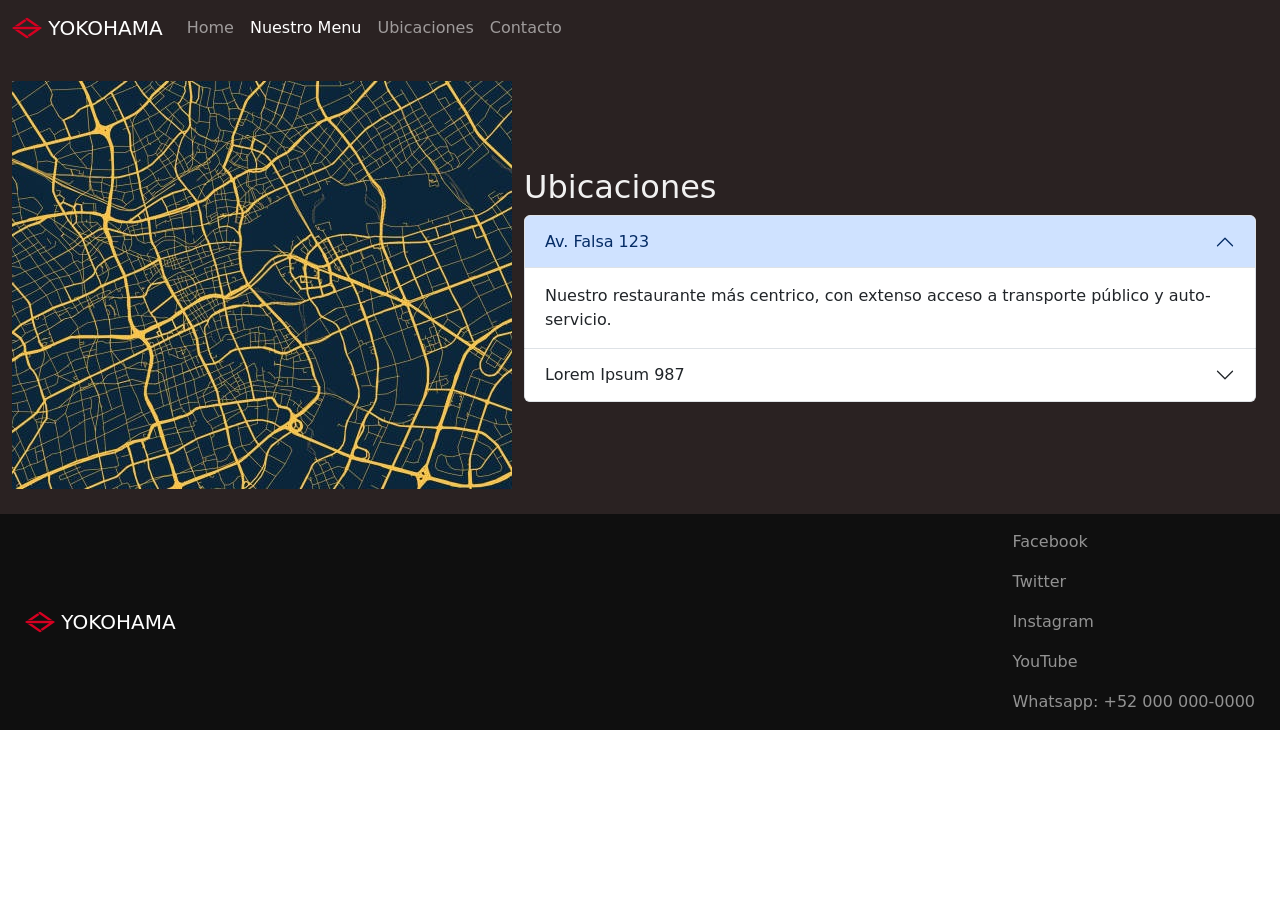
==== menu.html @ cdefbaba "navbar internal links / menu page base" ====
<!DOCTYPE html>
<html lang="en">
<head>
    <meta charset="UTF-8">
    <meta name="viewport" content="width=device-width, initial-scale=1.0">
    <link rel="preconnect" href="https://fonts.googleapis.com">
    <link rel="preconnect" href="https://fonts.gstatic.com" crossorigin>
    <link href="https://fonts.googleapis.com/css2?family=Montserrat:ital,wght@0,100..900;1,100..900&display=swap" rel="stylesheet">
    <link rel="stylesheet" href="./css/main.css">
    <link href="https://cdn.jsdelivr.net/npm/bootstrap@5.3.3/dist/css/bootstrap.min.css" rel="stylesheet" integrity="sha384-QWTKZyjpPEjISv5WaRU9OFeRpok6YctnYmDr5pNlyT2bRjXh0JMhjY6hW+ALEwIH" crossorigin="anonymous">
    <title>YOKOHAMA SUSHI</title>
</head>
<body>
    <header>
        <nav class="navbar navbar-expand-lg topNavbar" data-bs-theme="dark">
          <div class="container-fluid">
            <a class="navbar-brand" href="#">
              <img src="img/Emblem_Yokohama.svg" alt="Logo" width="30" height="24" class="d-inline-block align-text-top">
              YOKOHAMA
            </a>
            <button class="navbar-toggler" type="button" data-bs-toggle="collapse" data-bs-target="#navbarNav" aria-controls="navbarNav" aria-expanded="false" aria-label="Toggle navigation">
              <span class="navbar-toggler-icon"></span>
            </button>
            <div class="collapse navbar-collapse" id="navbarNav">
              <ul class="navbar-nav">
                <li class="nav-item">
                  <a class="nav-link" href="index.html">Home</a>
                </li>
                <li class="nav-item">
                  <a class="nav-link active" aria-current="page" href="#">Nuestro Menu</a>
                </li>
                <li class="nav-item">
                  <a class="nav-link" href="#locations">Ubicaciones</a>
                </li>
                <li class="nav-item">
                  <a class="nav-link" href="#bottomNavbar">Contacto</a>
                </li>
              </ul>
            </div>
          </div>
        </nav>
    </header>
    <div class="container-fluid locations" id="locations">
        <img src="img/mapa.jpg" alt="Mapa localidades">
        <div class="container locations__container">
          <h2 class="locations__title">Ubicaciones</h2>
          <div class="accordion">
            <div class="accordion-item">
              <h2 class="accordion-header">
                <button class="accordion-button" type="button" data-bs-toggle="collapse" data-bs-target="#panelsStayOpen-collapseOne" aria-expanded="true" aria-controls="panelsStayOpen-collapseOne">
                    Av. Falsa 123
                </button>
              </h2>
              <div id="panelsStayOpen-collapseOne" class="accordion-collapse collapse show">
                <div class="accordion-body">
                    Nuestro restaurante más centrico, con extenso acceso a transporte público y auto-servicio.
                </div>
              </div>
            </div>
            <div class="accordion-item">
              <h2 class="accordion-header">
                <button class="accordion-button collapsed" type="button" data-bs-toggle="collapse" data-bs-target="#panelsStayOpen-collapseTwo" aria-expanded="false" aria-controls="panelsStayOpen-collapseTwo">
                    Lorem Ipsum 987
                </button>
              </h2>
              <div id="panelsStayOpen-collapseTwo" class="accordion-collapse collapse">
                <div class="accordion-body">
                    Cercano a la Estación Sit Amet. Menú simplificado. Solo auto-servicio.
                </div>
              </div>
            </div>
        </div>
        </div>
      </div>
    <footer class="navbar bottomNavbar" id="bottomNavbar" data-bs-theme="dark">
        <a class="navbar-brand bottomNavbar__brand" href="#">
          <img src="img/Emblem_Yokohama.svg" alt="Logo" width="30" height="24" class="d-inline-block align-text-top">
          YOKOHAMA
        </a>
        <ul class="navbar-nav bottomNavbar__nav">
          <li class="nav-item">
            <a class="nav-link" href="#">Facebook</a>
          </li>
          <li class="nav-item">
            <a class="nav-link" href="#">Twitter</a>
          </li>
          <li class="nav-item">
            <a class="nav-link" href="#">Instagram</a>
          </li>
          <li class="nav-item">
            <a class="nav-link" href="#">YouTube</a>
          </li>
          <li class="nav-item">
            <a class="nav-link href="#">Whatsapp: +52 000 000-0000</a>
          </li>
        </ul>
      </footer>
      <script src="https://cdn.jsdelivr.net/npm/bootstrap@5.3.3/dist/js/bootstrap.bundle.min.js" integrity="sha384-YvpcrYf0tY3lHB60NNkmXc5s9fDVZLESaAA55NDzOxhy9GkcIdslK1eN7N6jIeHz" crossorigin="anonymous"></script>
  </body>
  </html>
---- css/main.css ----
.topNavbar {
  background-color: #2a2222;
}

.presentation {
  background-image: url("../img/banner.jpg");
  background-repeat: no-repeat;
  background-position-y: 25%;
  height: 750px;
  display: flex;
  justify-content: center;
  align-items: center;
  flex-direction: column;
}
.presentation__title {
  color: #f1f1f1;
  text-align: center;
}
.presentation__description {
  color: #f1f1f1;
  text-align: center;
}

.locations {
  display: flex;
  background-color: #2a2222;
  padding: 25px;
}
.locations__map {
  display: flex;
  justify-content: flex-end;
}
.locations__container {
  display: flex;
  flex-direction: column;
  align-items: left;
  justify-content: center;
}
.locations__title {
  color: #f1f1f1;
}

.bottomNavbar {
  background-color: #0f0f0f;
}
.bottomNavbar__brand {
  padding-left: 25px;
}
.bottomNavbar__nav {
  padding-right: 25px;
}/*# sourceMappingURL=main.css.map */
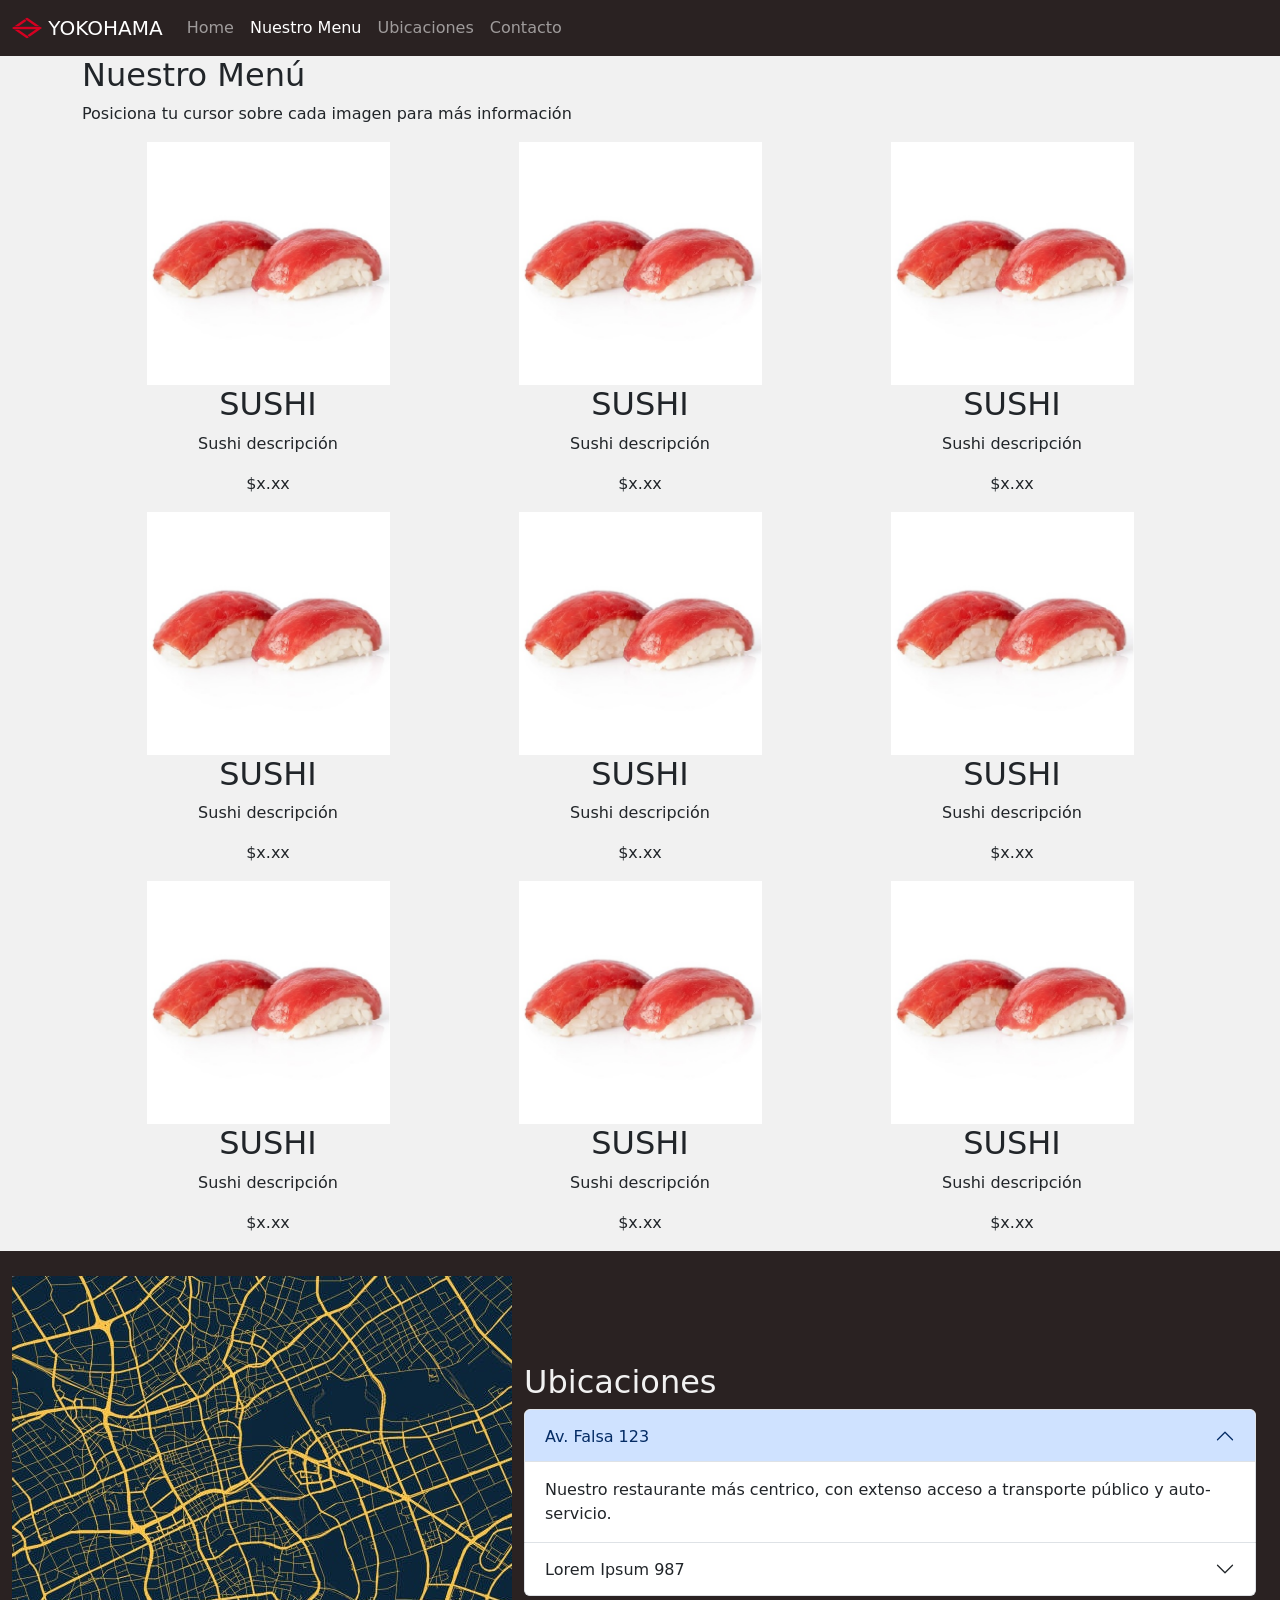
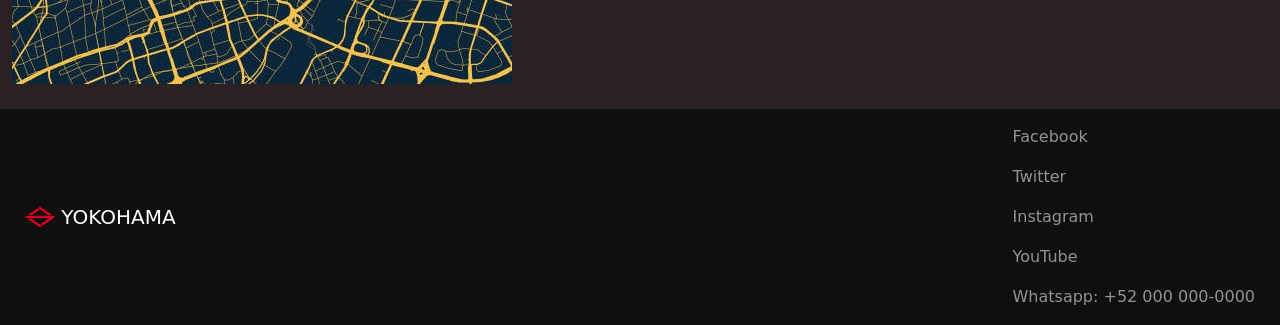
==== commit f966c7c4: "barebones menu grid" ====
--- a/menu.html
+++ b/menu.html
@@ -40,6 +40,108 @@
           </div>
         </nav>
     </header>
+    <div class="container-fluid menu">
+      <div class="container menu__title">
+        <h2>Nuestro Menú</h2>
+        <p>Posiciona tu cursor sobre cada imagen para más información</p>
+      </div>
+      <div class="container menu__container">
+        <div class="container text-center">
+          <div class="row row-cols-3">
+            <div class="col">
+              <div class="container menu__item">
+                  <img class="menu__photo" src="img/niguiri-atun.jpg" alt="">
+                  <div class="container menu__description">
+                    <h2 class="container menu__descriptionTitle">SUSHI</h2>
+                    <p class="container menu__descriptionText">Sushi descripción</p>
+                    <p class="container menu__descriptionPrice">$x.xx</p>
+                  </div>
+                </div>
+            </div>
+            <div class="col">
+              <div class="container menu__item">
+                  <img class="menu__photo" src="img/niguiri-atun.jpg" alt="">
+                  <div class="container menu__description">
+                    <h2 class="container menu__descriptionTitle">SUSHI</h2>
+                    <p class="container menu__descriptionText">Sushi descripción</p>
+                    <p class="container menu__descriptionPrice">$x.xx</p>
+                  </div>
+                </div>
+            </div>
+            <div class="col">
+              <div class="container menu__item">
+                  <img class="menu__photo" src="img/niguiri-atun.jpg" alt="">
+                  <div class="container menu__description">
+                    <h2 class="container menu__descriptionTitle">SUSHI</h2>
+                    <p class="container menu__descriptionText">Sushi descripción</p>
+                    <p class="container menu__descriptionPrice">$x.xx</p>
+                  </div>
+                </div>
+            </div>
+            <div class="col">
+              <div class="container menu__item">
+                  <img class="menu__photo" src="img/niguiri-atun.jpg" alt="">
+                  <div class="container menu__description">
+                    <h2 class="container menu__descriptionTitle">SUSHI</h2>
+                    <p class="container menu__descriptionText">Sushi descripción</p>
+                    <p class="container menu__descriptionPrice">$x.xx</p>
+                  </div>
+                </div>
+            </div>
+            <div class="col">
+              <div class="container menu__item">
+                  <img class="menu__photo" src="img/niguiri-atun.jpg" alt="">
+                  <div class="container menu__description">
+                    <h2 class="container menu__descriptionTitle">SUSHI</h2>
+                    <p class="container menu__descriptionText">Sushi descripción</p>
+                    <p class="container menu__descriptionPrice">$x.xx</p>
+                  </div>
+                </div>
+            </div>
+            <div class="col">
+              <div class="container menu__item">
+                  <img class="menu__photo" src="img/niguiri-atun.jpg" alt="">
+                  <div class="container menu__description">
+                    <h2 class="container menu__descriptionTitle">SUSHI</h2>
+                    <p class="container menu__descriptionText">Sushi descripción</p>
+                    <p class="container menu__descriptionPrice">$x.xx</p>
+                  </div>
+                </div>
+            </div>
+            <div class="col">
+              <div class="container menu__item">
+                  <img class="menu__photo" src="img/niguiri-atun.jpg" alt="">
+                  <div class="container menu__description">
+                    <h2 class="container menu__descriptionTitle">SUSHI</h2>
+                    <p class="container menu__descriptionText">Sushi descripción</p>
+                    <p class="container menu__descriptionPrice">$x.xx</p>
+                  </div>
+                </div>
+            </div>
+            <div class="col">
+              <div class="container menu__item">
+                  <img class="menu__photo" src="img/niguiri-atun.jpg" alt="">
+                  <div class="container menu__description">
+                    <h2 class="container menu__descriptionTitle">SUSHI</h2>
+                    <p class="container menu__descriptionText">Sushi descripción</p>
+                    <p class="container menu__descriptionPrice">$x.xx</p>
+                  </div>
+                </div>
+            </div>
+            <div class="col">
+              <div class="container menu__item">
+                  <img class="menu__photo" src="img/niguiri-atun.jpg" alt="">
+                  <div class="container menu__description">
+                    <h2 class="container menu__descriptionTitle">SUSHI</h2>
+                    <p class="container menu__descriptionText">Sushi descripción</p>
+                    <p class="container menu__descriptionPrice">$x.xx</p>
+                  </div>
+                </div>
+            </div>
+          </div>
+        </div>
+      </div>
+    </div>
     <div class="container-fluid locations" id="locations">
         <img src="img/mapa.jpg" alt="Mapa localidades">
         <div class="container locations__container">
--- a/css/main.css
+++ b/css/main.css
@@ -48,4 +48,12 @@
 }
 .bottomNavbar__nav {
   padding-right: 25px;
+}
+
+.menu {
+  background-color: #f1f1f1;
+}
+.menu__photo {
+  width: 75%;
+  height: 75%;
 }/*# sourceMappingURL=main.css.map */
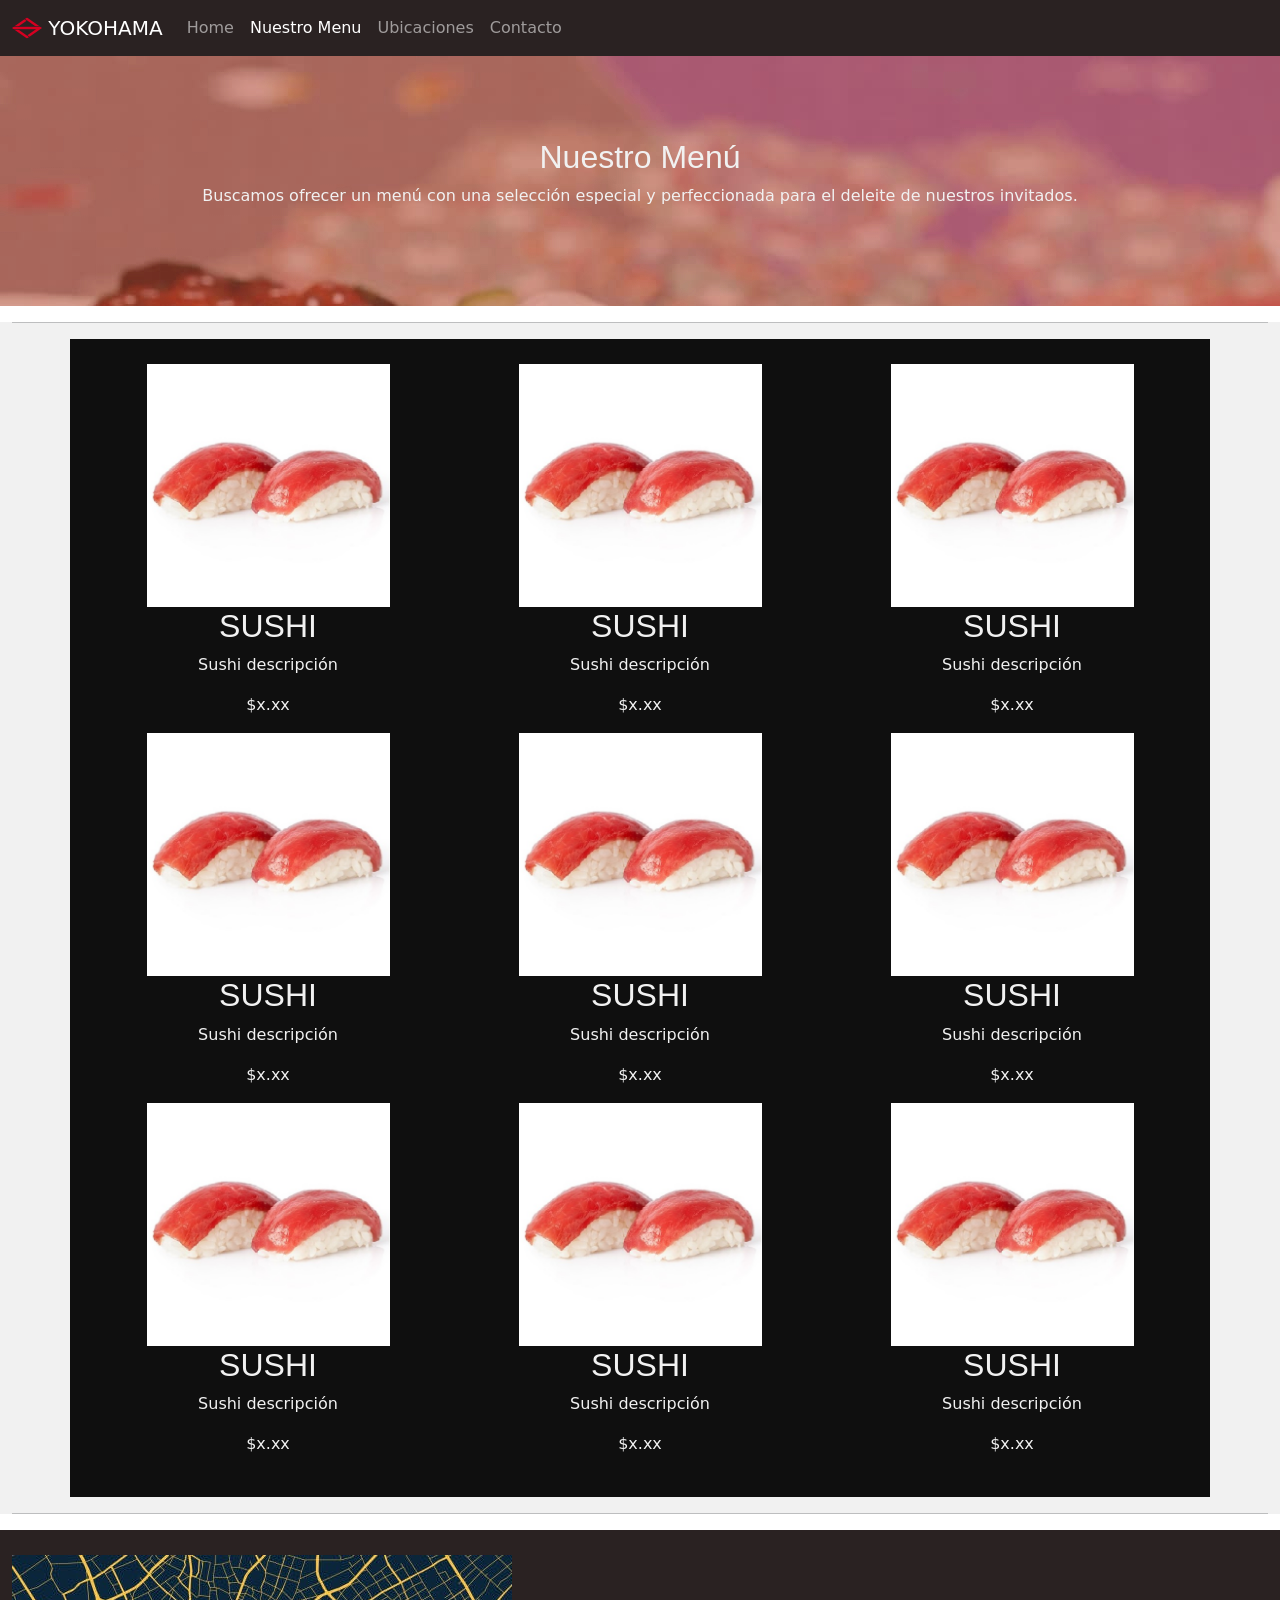
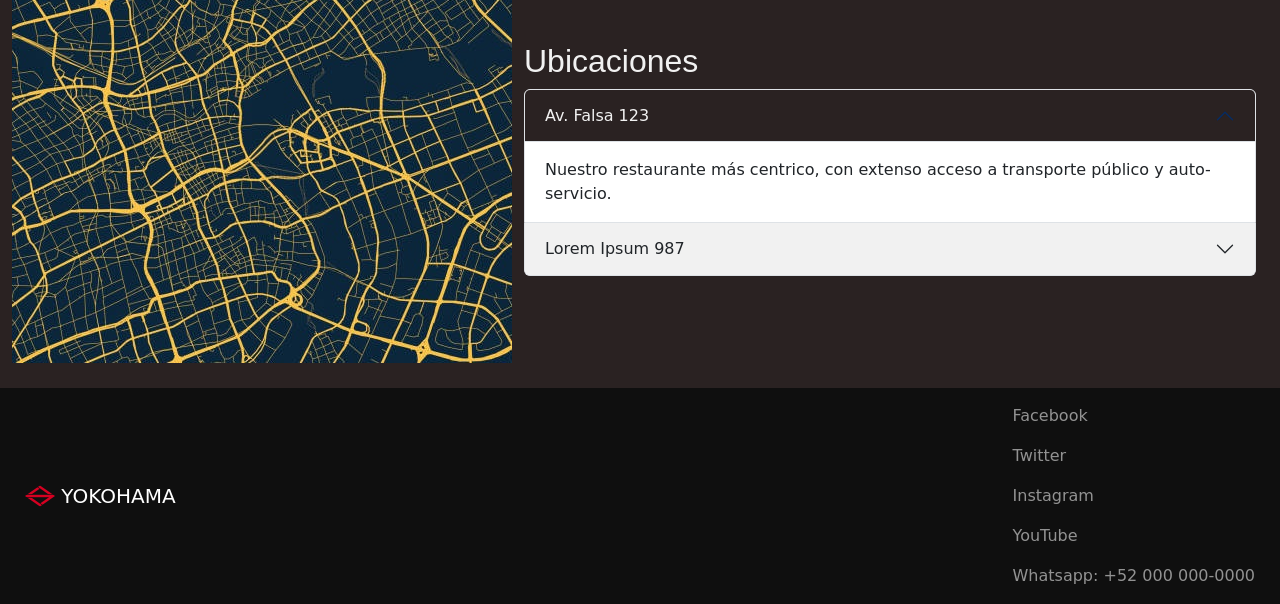
==== commit af8a7265: "menu styling" ====
--- a/menu.html
+++ b/menu.html
@@ -40,11 +40,12 @@
           </div>
         </nav>
     </header>
-    <div class="container-fluid menu">
-      <div class="container menu__title">
-        <h2>Nuestro Menú</h2>
-        <p>Posiciona tu cursor sobre cada imagen para más información</p>
-      </div>
+    <div class="container-fluid menu__banner">
+      <h2 class="menu__bannerText">Nuestro Menú</h2>
+      <p>Buscamos ofrecer un menú con una selección especial y perfeccionada para el deleite de nuestros invitados.</p>
+    </div>
+    <div class="container-fluid menu">    
+      <hr>
       <div class="container menu__container">
         <div class="container text-center">
           <div class="row row-cols-3">
@@ -141,6 +142,7 @@
           </div>
         </div>
       </div>
+      <hr>
     </div>
     <div class="container-fluid locations" id="locations">
         <img src="img/mapa.jpg" alt="Mapa localidades">
--- a/css/main.css
+++ b/css/main.css
@@ -15,10 +15,26 @@
 .presentation__title {
   color: #f1f1f1;
   text-align: center;
+  font-family: "Montserrat", Arial, Helvetica, sans-serif;
+  font-weight: 800;
 }
 .presentation__description {
   color: #f1f1f1;
   text-align: center;
+  font-size: 1.2em;
+}
+
+.menuShortcut {
+  background-color: #f1f1f1;
+  height: 450px;
+  display: flex;
+  flex-direction: column;
+  justify-content: center;
+  align-items: center;
+}
+.menuShortcut__title {
+  color: #0f0f0f;
+  font-family: "Montserrat", Arial, Helvetica, sans-serif;
 }
 
 .locations {
@@ -38,6 +54,13 @@
 }
 .locations__title {
   color: #f1f1f1;
+  font-family: "Montserrat", Arial, Helvetica, sans-serif;
+}
+
+.accordion-item {
+  --bs-accordion-btn-bg: #f1f1f1;
+  --bs-accordion-active-bg: #2a2222;
+  --bs-accordion-active-color: #f1f1f1;
 }
 
 .bottomNavbar {
@@ -53,7 +76,31 @@
 .menu {
   background-color: #f1f1f1;
 }
+.menu__banner {
+  height: 250px;
+  display: flex;
+  flex-direction: column;
+  align-items: center;
+  justify-content: center;
+  background-image: url("../img/menugunkan.jpg");
+  color: #f1f1f1;
+}
+.menu__bannerText {
+  font-family: "Montserrat", Arial, Helvetica, sans-serif;
+}
 .menu__photo {
   width: 75%;
   height: 75%;
+}
+.menu__container {
+  background-color: #0f0f0f;
+  padding-top: 25px;
+  padding-bottom: 25px;
+}
+.menu__descriptionTitle {
+  font-family: "Montserrat", Arial, Helvetica, sans-serif;
+  color: #f1f1f1;
+}
+.menu__descriptionText, .menu__descriptionPrice {
+  color: #f1f1f1;
 }/*# sourceMappingURL=main.css.map */
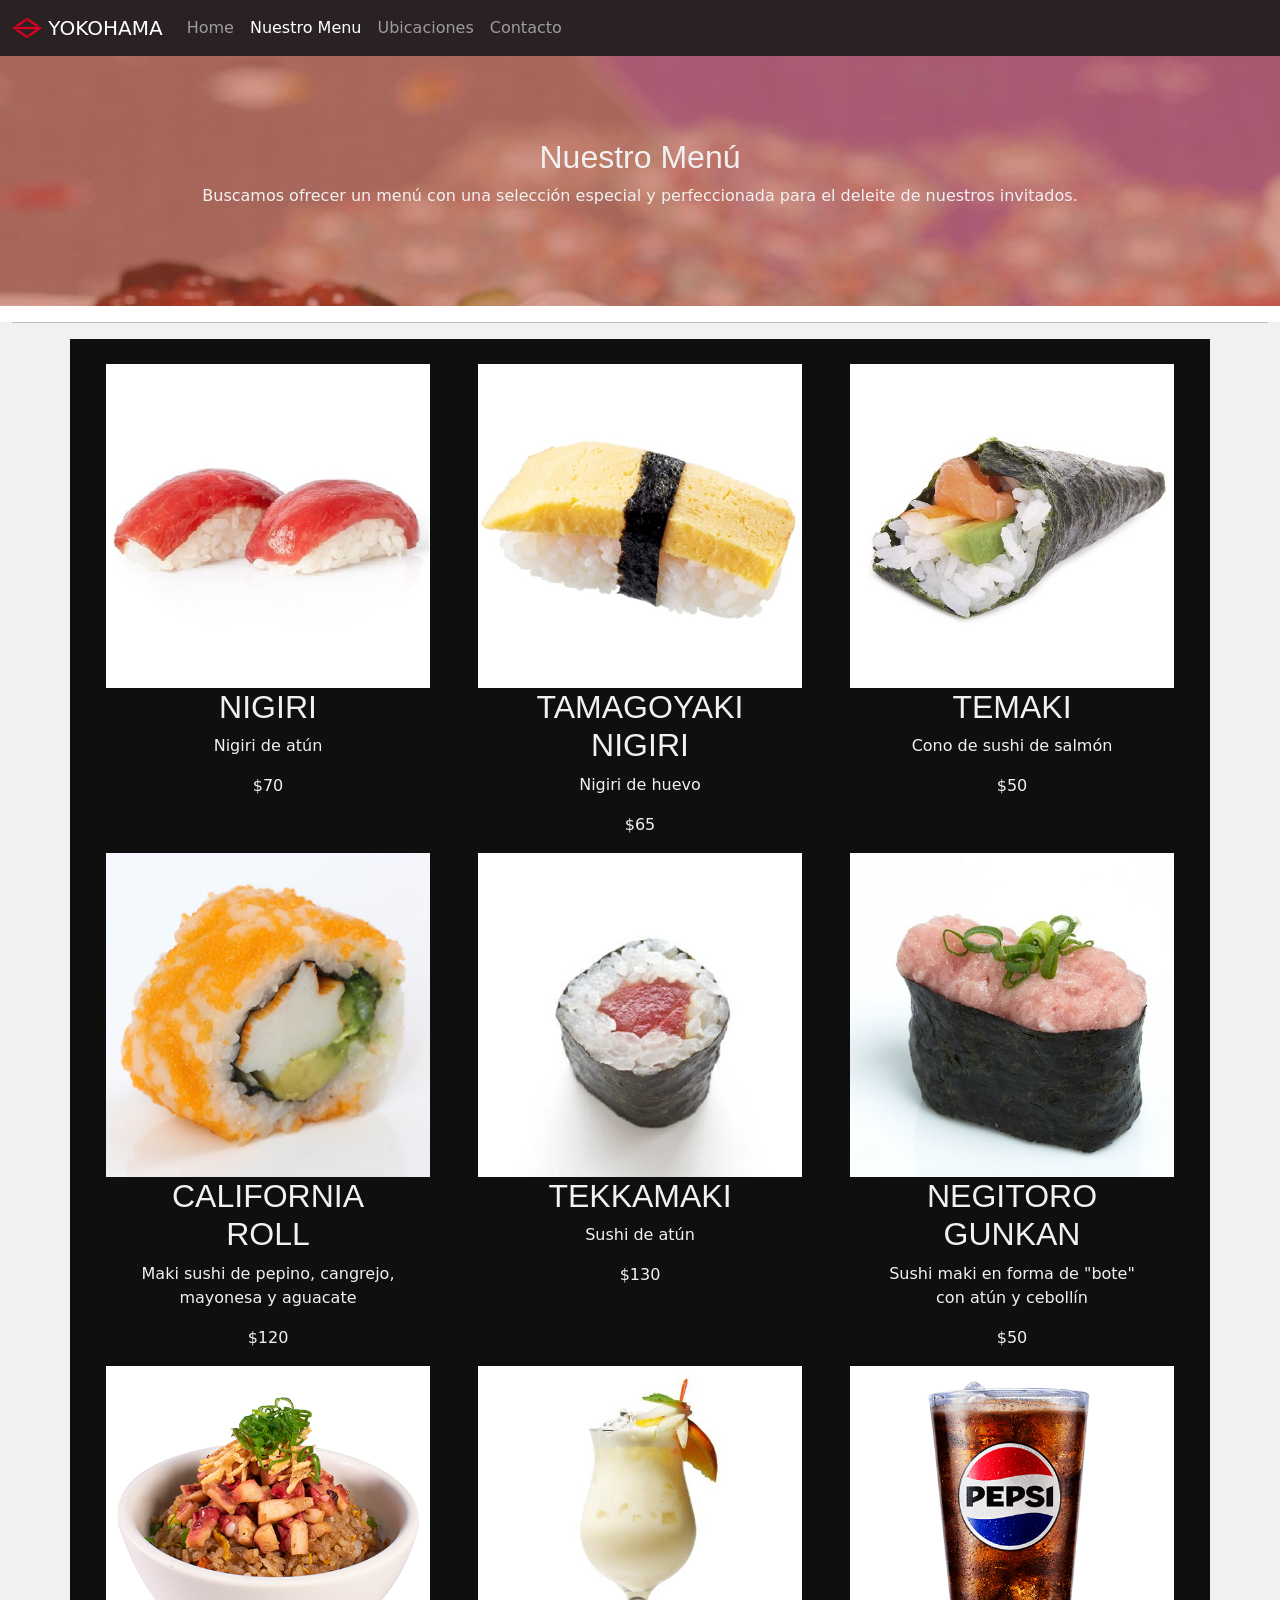
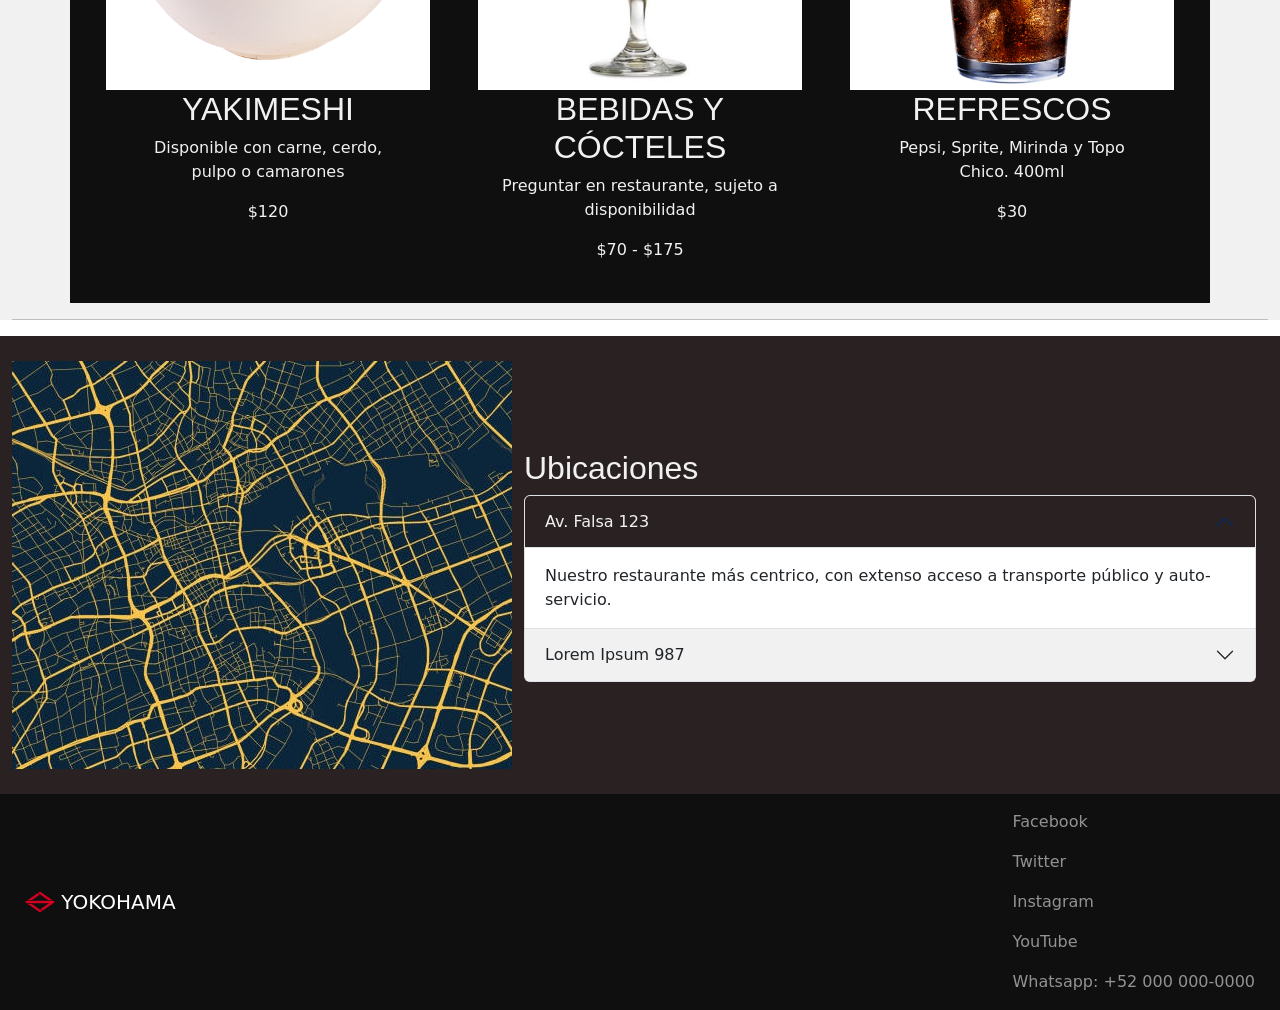
==== commit b46f5bb9: "placeholder items changed" ====
--- a/menu.html
+++ b/menu.html
@@ -51,91 +51,91 @@
           <div class="row row-cols-3">
             <div class="col">
               <div class="container menu__item">
-                  <img class="menu__photo" src="img/niguiri-atun.jpg" alt="">
-                  <div class="container menu__description">
-                    <h2 class="container menu__descriptionTitle">SUSHI</h2>
-                    <p class="container menu__descriptionText">Sushi descripción</p>
-                    <p class="container menu__descriptionPrice">$x.xx</p>
-                  </div>
-                </div>
-            </div>
-            <div class="col">
-              <div class="container menu__item">
-                  <img class="menu__photo" src="img/niguiri-atun.jpg" alt="">
-                  <div class="container menu__description">
-                    <h2 class="container menu__descriptionTitle">SUSHI</h2>
-                    <p class="container menu__descriptionText">Sushi descripción</p>
-                    <p class="container menu__descriptionPrice">$x.xx</p>
-                  </div>
-                </div>
-            </div>
-            <div class="col">
-              <div class="container menu__item">
-                  <img class="menu__photo" src="img/niguiri-atun.jpg" alt="">
-                  <div class="container menu__description">
-                    <h2 class="container menu__descriptionTitle">SUSHI</h2>
-                    <p class="container menu__descriptionText">Sushi descripción</p>
-                    <p class="container menu__descriptionPrice">$x.xx</p>
-                  </div>
-                </div>
-            </div>
-            <div class="col">
-              <div class="container menu__item">
-                  <img class="menu__photo" src="img/niguiri-atun.jpg" alt="">
-                  <div class="container menu__description">
-                    <h2 class="container menu__descriptionTitle">SUSHI</h2>
-                    <p class="container menu__descriptionText">Sushi descripción</p>
-                    <p class="container menu__descriptionPrice">$x.xx</p>
-                  </div>
-                </div>
-            </div>
-            <div class="col">
-              <div class="container menu__item">
-                  <img class="menu__photo" src="img/niguiri-atun.jpg" alt="">
-                  <div class="container menu__description">
-                    <h2 class="container menu__descriptionTitle">SUSHI</h2>
-                    <p class="container menu__descriptionText">Sushi descripción</p>
-                    <p class="container menu__descriptionPrice">$x.xx</p>
-                  </div>
-                </div>
-            </div>
-            <div class="col">
-              <div class="container menu__item">
-                  <img class="menu__photo" src="img/niguiri-atun.jpg" alt="">
-                  <div class="container menu__description">
-                    <h2 class="container menu__descriptionTitle">SUSHI</h2>
-                    <p class="container menu__descriptionText">Sushi descripción</p>
-                    <p class="container menu__descriptionPrice">$x.xx</p>
-                  </div>
-                </div>
-            </div>
-            <div class="col">
-              <div class="container menu__item">
-                  <img class="menu__photo" src="img/niguiri-atun.jpg" alt="">
-                  <div class="container menu__description">
-                    <h2 class="container menu__descriptionTitle">SUSHI</h2>
-                    <p class="container menu__descriptionText">Sushi descripción</p>
-                    <p class="container menu__descriptionPrice">$x.xx</p>
-                  </div>
-                </div>
-            </div>
-            <div class="col">
-              <div class="container menu__item">
-                  <img class="menu__photo" src="img/niguiri-atun.jpg" alt="">
-                  <div class="container menu__description">
-                    <h2 class="container menu__descriptionTitle">SUSHI</h2>
-                    <p class="container menu__descriptionText">Sushi descripción</p>
-                    <p class="container menu__descriptionPrice">$x.xx</p>
-                  </div>
-                </div>
-            </div>
-            <div class="col">
-              <div class="container menu__item">
-                  <img class="menu__photo" src="img/niguiri-atun.jpg" alt="">
-                  <div class="container menu__description">
-                    <h2 class="container menu__descriptionTitle">SUSHI</h2>
-                    <p class="container menu__descriptionText">Sushi descripción</p>
-                    <p class="container menu__descriptionPrice">$x.xx</p>
+                  <img class="menu__photo" src="img/niguiri-atun.jpg" alt="nigiri atun">
+                  <div class="container menu__description">
+                    <h2 class="container menu__descriptionTitle">NIGIRI</h2>
+                    <p class="container menu__descriptionText">Nigiri de atún</p>
+                    <p class="container menu__descriptionPrice">$70</p>
+                  </div>
+                </div>
+            </div>
+            <div class="col">
+              <div class="container menu__item">
+                  <img class="menu__photo" src="img/tamago_ni.jpeg" alt="nigiri huevo">
+                  <div class="container menu__description">
+                    <h2 class="container menu__descriptionTitle">TAMAGOYAKI NIGIRI</h2>
+                    <p class="container menu__descriptionText">Nigiri de huevo</p>
+                    <p class="container menu__descriptionPrice">$65</p>
+                  </div>
+                </div>
+            </div>
+            <div class="col">
+              <div class="container menu__item">
+                  <img class="menu__photo" src="img/temaki.jpg" alt="cono de sushi">
+                  <div class="container menu__description">
+                    <h2 class="container menu__descriptionTitle">TEMAKI</h2>
+                    <p class="container menu__descriptionText">Cono de sushi de salmón</p>
+                    <p class="container menu__descriptionPrice">$50</p>
+                  </div>
+                </div>
+            </div>
+            <div class="col">
+              <div class="container menu__item">
+                  <img class="menu__photo" src="img/california.jpg" alt="rollo california sushi">
+                  <div class="container menu__description">
+                    <h2 class="container menu__descriptionTitle">CALIFORNIA ROLL</h2>
+                    <p class="container menu__descriptionText">Maki sushi de pepino, cangrejo, mayonesa y aguacate</p>
+                    <p class="container menu__descriptionPrice">$120</p>
+                  </div>
+                </div>
+            </div>
+            <div class="col">
+              <div class="container menu__item">
+                  <img class="menu__photo" src="img/tekkamaki.jpg" alt="rollo sushi atun">
+                  <div class="container menu__description">
+                    <h2 class="container menu__descriptionTitle">TEKKAMAKI</h2>
+                    <p class="container menu__descriptionText">Sushi de atún</p>
+                    <p class="container menu__descriptionPrice">$130</p>
+                  </div>
+                </div>
+            </div>
+            <div class="col">
+              <div class="container menu__item">
+                  <img class="menu__photo" src="img/negitorogunkan.jpg" alt="rollo bote sushi">
+                  <div class="container menu__description">
+                    <h2 class="container menu__descriptionTitle">NEGITORO GUNKAN</h2>
+                    <p class="container menu__descriptionText">Sushi maki en forma de "bote" con atún y cebollín</p>
+                    <p class="container menu__descriptionPrice">$50</p>
+                  </div>
+                </div>
+            </div>
+            <div class="col">
+              <div class="container menu__item">
+                  <img class="menu__photo" src="img/yakimeshi.png" alt="arroz yakimeshi">
+                  <div class="container menu__description">
+                    <h2 class="container menu__descriptionTitle">YAKIMESHI</h2>
+                    <p class="container menu__descriptionText">Disponible con carne, cerdo, pulpo o camarones</p>
+                    <p class="container menu__descriptionPrice">$120</p>
+                  </div>
+                </div>
+            </div>
+            <div class="col">
+              <div class="container menu__item">
+                  <img class="menu__photo" src="img/pina_colada.jpg" alt="foto de pina colada">
+                  <div class="container menu__description">
+                    <h2 class="container menu__descriptionTitle">BEBIDAS Y CÓCTELES</h2>
+                    <p class="container menu__descriptionText">Preguntar en restaurante, sujeto a disponibilidad</p>
+                    <p class="container menu__descriptionPrice">$70 - $175</p>
+                  </div>
+                </div>
+            </div>
+            <div class="col">
+              <div class="container menu__item">
+                  <img class="menu__photo" src="img/Pepsi.png" alt="vaso pepsi">
+                  <div class="container menu__description">
+                    <h2 class="container menu__descriptionTitle">REFRESCOS</h2>
+                    <p class="container menu__descriptionText">Pepsi, Sprite, Mirinda y Topo Chico. 400ml</p>
+                    <p class="container menu__descriptionPrice">$30</p>
                   </div>
                 </div>
             </div>
--- a/css/main.css
+++ b/css/main.css
@@ -89,8 +89,8 @@
   font-family: "Montserrat", Arial, Helvetica, sans-serif;
 }
 .menu__photo {
-  width: 75%;
-  height: 75%;
+  width: 100%;
+  height: 100%;
 }
 .menu__container {
   background-color: #0f0f0f;
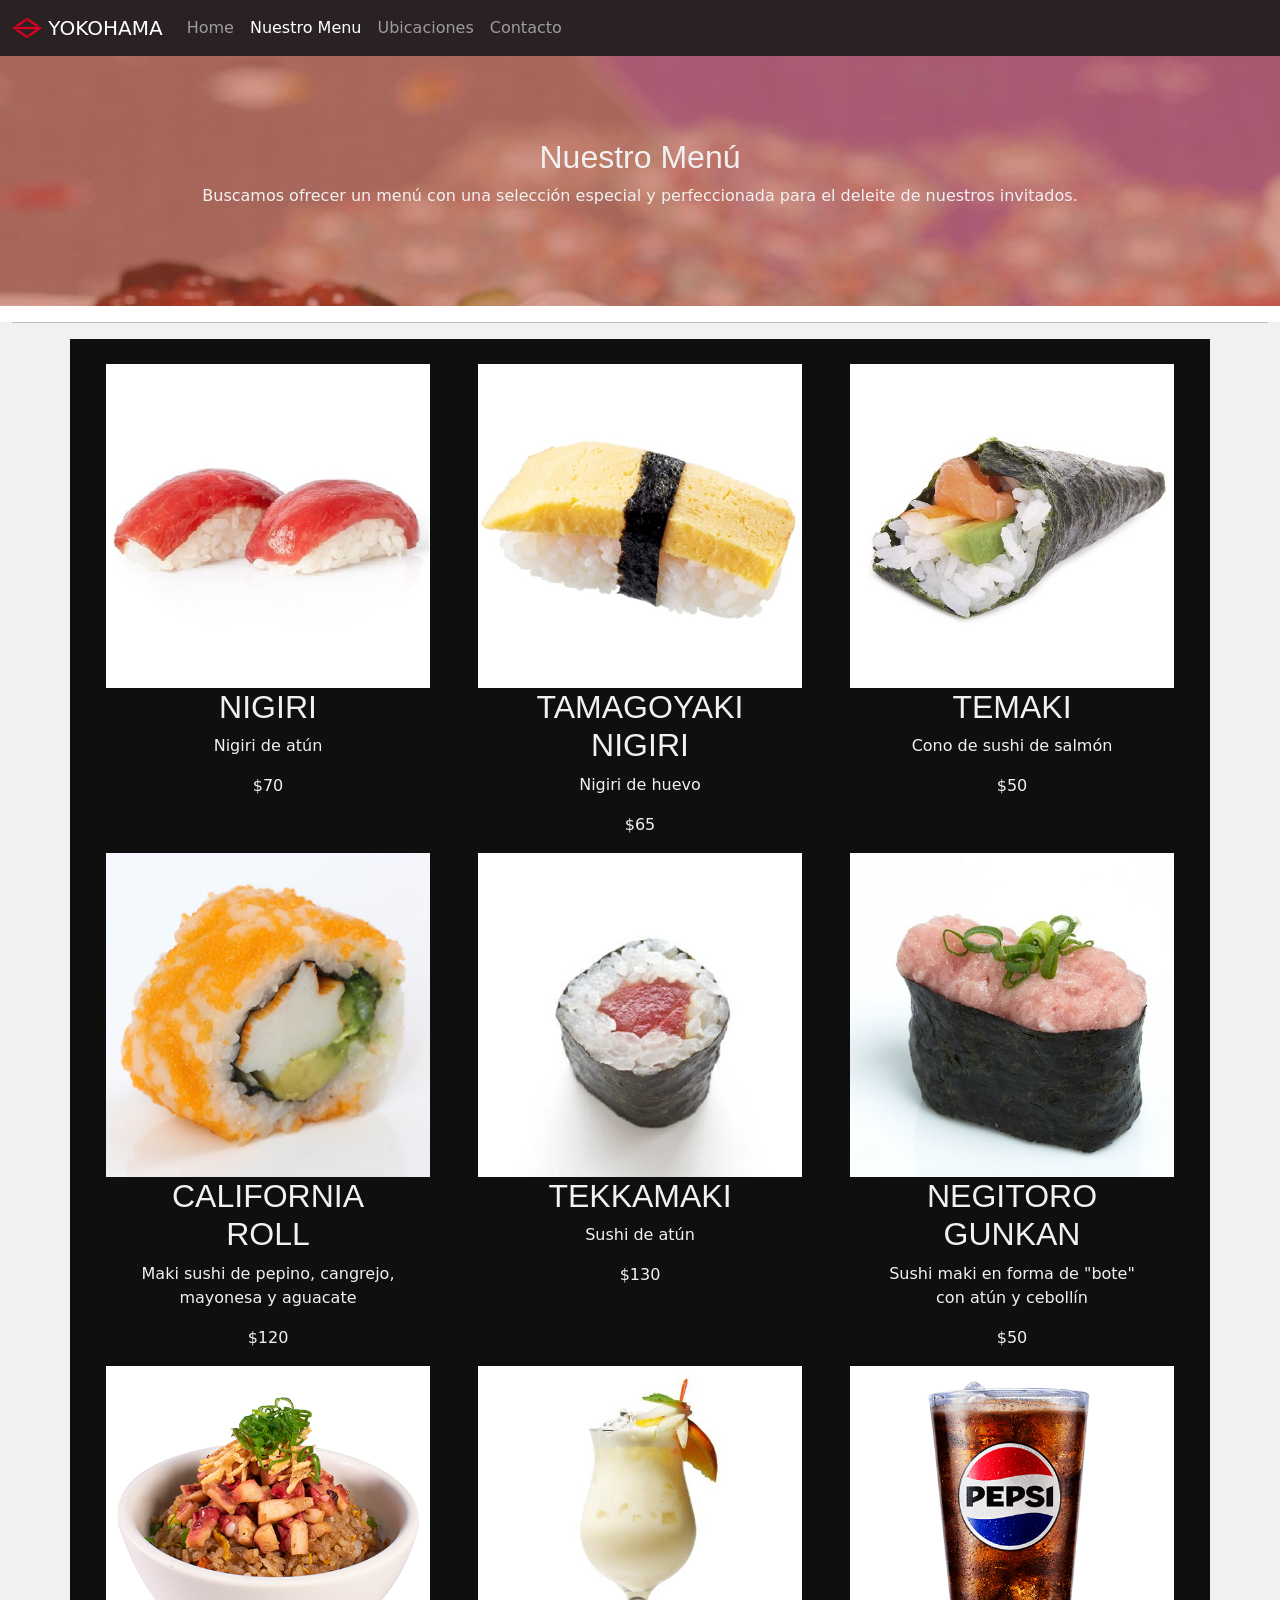
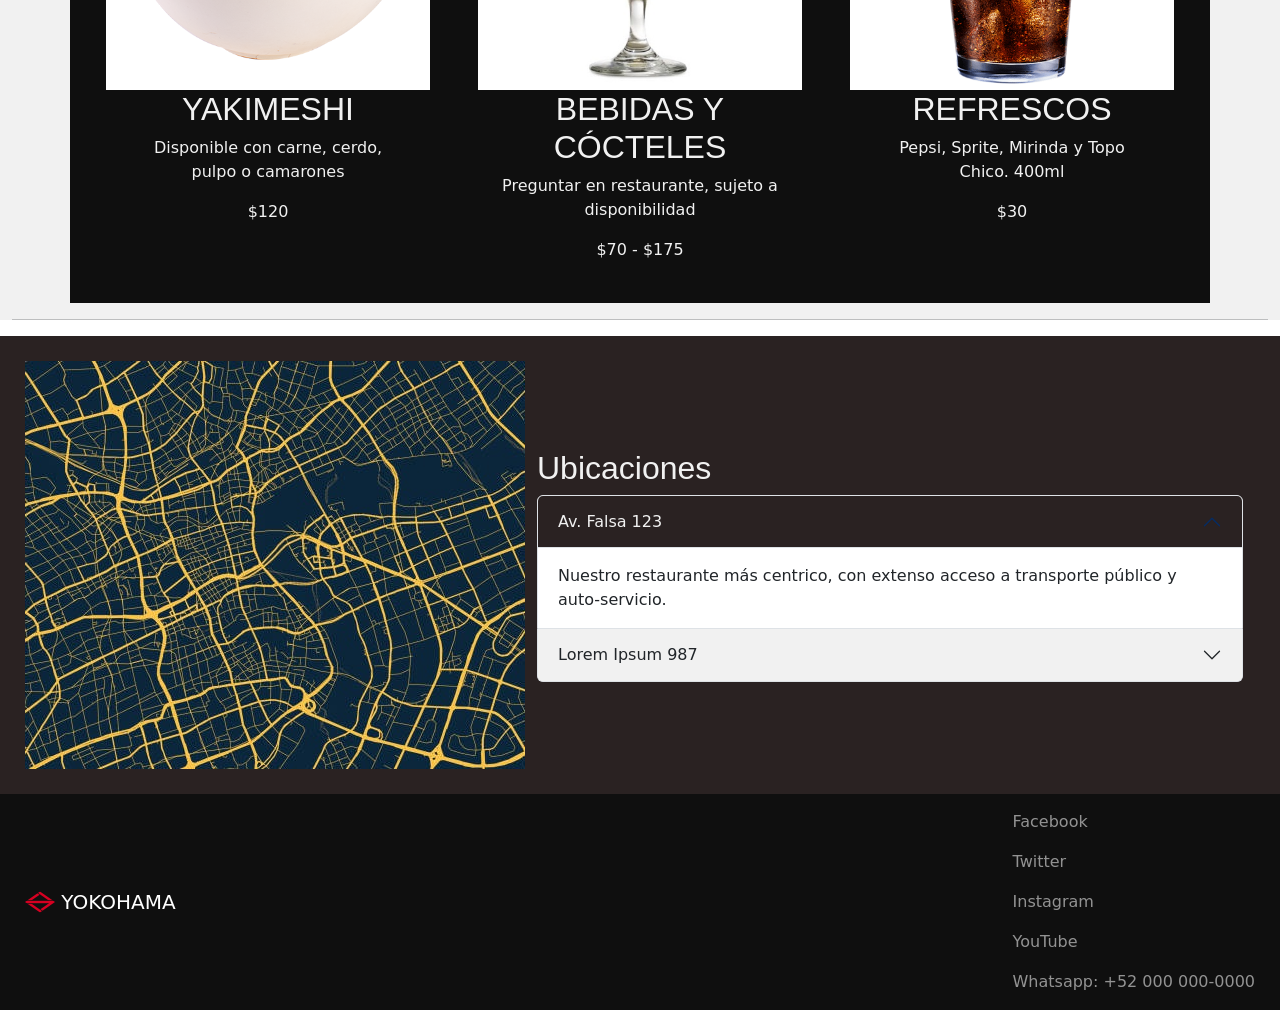
==== commit 1cdb8f3d: "row to column at 820px, stylesheet order, soft hyphens" ====
--- a/menu.html
+++ b/menu.html
@@ -6,8 +6,8 @@
     <link rel="preconnect" href="https://fonts.googleapis.com">
     <link rel="preconnect" href="https://fonts.gstatic.com" crossorigin>
     <link href="https://fonts.googleapis.com/css2?family=Montserrat:ital,wght@0,100..900;1,100..900&display=swap" rel="stylesheet">
+    <link href="https://cdn.jsdelivr.net/npm/bootstrap@5.3.3/dist/css/bootstrap.min.css" rel="stylesheet" integrity="sha384-QWTKZyjpPEjISv5WaRU9OFeRpok6YctnYmDr5pNlyT2bRjXh0JMhjY6hW+ALEwIH" crossorigin="anonymous">
     <link rel="stylesheet" href="./css/main.css">
-    <link href="https://cdn.jsdelivr.net/npm/bootstrap@5.3.3/dist/css/bootstrap.min.css" rel="stylesheet" integrity="sha384-QWTKZyjpPEjISv5WaRU9OFeRpok6YctnYmDr5pNlyT2bRjXh0JMhjY6hW+ALEwIH" crossorigin="anonymous">
     <title>YOKOHAMA SUSHI</title>
 </head>
 <body>
@@ -50,7 +50,7 @@
         <div class="container text-center">
           <div class="row row-cols-3">
             <div class="col">
-              <div class="container menu__item">
+              <div class="container menu__item forceResize">
                   <img class="menu__photo" src="img/niguiri-atun.jpg" alt="nigiri atun">
                   <div class="container menu__description">
                     <h2 class="container menu__descriptionTitle">NIGIRI</h2>
@@ -60,17 +60,17 @@
                 </div>
             </div>
             <div class="col">
-              <div class="container menu__item">
+              <div class="container menu__item forceResize">
                   <img class="menu__photo" src="img/tamago_ni.jpeg" alt="nigiri huevo">
                   <div class="container menu__description">
-                    <h2 class="container menu__descriptionTitle">TAMAGOYAKI NIGIRI</h2>
+                    <h2 class="container menu__descriptionTitle">TAMAGO&shy;YAKI NIGIRI</h2>
                     <p class="container menu__descriptionText">Nigiri de huevo</p>
                     <p class="container menu__descriptionPrice">$65</p>
                   </div>
                 </div>
             </div>
             <div class="col">
-              <div class="container menu__item">
+              <div class="container menu__item forceResize">
                   <img class="menu__photo" src="img/temaki.jpg" alt="cono de sushi">
                   <div class="container menu__description">
                     <h2 class="container menu__descriptionTitle">TEMAKI</h2>
@@ -80,57 +80,57 @@
                 </div>
             </div>
             <div class="col">
-              <div class="container menu__item">
+              <div class="container menu__item forceResize">
                   <img class="menu__photo" src="img/california.jpg" alt="rollo california sushi">
                   <div class="container menu__description">
-                    <h2 class="container menu__descriptionTitle">CALIFORNIA ROLL</h2>
+                    <h2 class="container menu__descriptionTitle">CALIFOR&shy;NIA ROLL</h2>
                     <p class="container menu__descriptionText">Maki sushi de pepino, cangrejo, mayonesa y aguacate</p>
                     <p class="container menu__descriptionPrice">$120</p>
                   </div>
                 </div>
             </div>
             <div class="col">
-              <div class="container menu__item">
+              <div class="container menu__item forceResize">
                   <img class="menu__photo" src="img/tekkamaki.jpg" alt="rollo sushi atun">
                   <div class="container menu__description">
-                    <h2 class="container menu__descriptionTitle">TEKKAMAKI</h2>
+                    <h2 class="container menu__descriptionTitle">TEKKA&shy;MAKI</h2>
                     <p class="container menu__descriptionText">Sushi de atún</p>
                     <p class="container menu__descriptionPrice">$130</p>
                   </div>
                 </div>
             </div>
             <div class="col">
-              <div class="container menu__item">
+              <div class="container menu__item forceResize">
                   <img class="menu__photo" src="img/negitorogunkan.jpg" alt="rollo bote sushi">
                   <div class="container menu__description">
-                    <h2 class="container menu__descriptionTitle">NEGITORO GUNKAN</h2>
+                    <h2 class="container menu__descriptionTitle">NEGI&shy;TORO GUNKAN</h2>
                     <p class="container menu__descriptionText">Sushi maki en forma de "bote" con atún y cebollín</p>
                     <p class="container menu__descriptionPrice">$50</p>
                   </div>
                 </div>
             </div>
             <div class="col">
-              <div class="container menu__item">
+              <div class="container menu__item forceResize">
                   <img class="menu__photo" src="img/yakimeshi.png" alt="arroz yakimeshi">
                   <div class="container menu__description">
-                    <h2 class="container menu__descriptionTitle">YAKIMESHI</h2>
+                    <h2 class="container menu__descriptionTitle">YAKI&shy;MESHI</h2>
                     <p class="container menu__descriptionText">Disponible con carne, cerdo, pulpo o camarones</p>
                     <p class="container menu__descriptionPrice">$120</p>
                   </div>
                 </div>
             </div>
             <div class="col">
-              <div class="container menu__item">
+              <div class="container menu__item forceResize">
                   <img class="menu__photo" src="img/pina_colada.jpg" alt="foto de pina colada">
                   <div class="container menu__description">
                     <h2 class="container menu__descriptionTitle">BEBIDAS Y CÓCTELES</h2>
-                    <p class="container menu__descriptionText">Preguntar en restaurante, sujeto a disponibilidad</p>
+                    <p class="container menu__descriptionText">Preguntar en restaurante, sujeto a disponi&shy;bilidad</p>
                     <p class="container menu__descriptionPrice">$70 - $175</p>
                   </div>
                 </div>
             </div>
             <div class="col">
-              <div class="container menu__item">
+              <div class="container menu__item forceResize">
                   <img class="menu__photo" src="img/Pepsi.png" alt="vaso pepsi">
                   <div class="container menu__description">
                     <h2 class="container menu__descriptionTitle">REFRESCOS</h2>
@@ -145,7 +145,7 @@
       <hr>
     </div>
     <div class="container-fluid locations" id="locations">
-        <img src="img/mapa.jpg" alt="Mapa localidades">
+        <img src="img/mapa.jpg" alt="Mapa localidades" class="locations__map">
         <div class="container locations__container">
           <h2 class="locations__title">Ubicaciones</h2>
           <div class="accordion">
--- a/css/main.css
+++ b/css/main.css
@@ -103,4 +103,33 @@
 }
 .menu__descriptionText, .menu__descriptionPrice {
   color: #f1f1f1;
+}
+.menu__descriptionPrice {
+  flex-grow: 1;
+}
+
+@media (max-width: 820px) {
+  .locations {
+    flex-direction: column;
+  }
+  .locations__map {
+    max-width: 80%;
+    height: auto;
+    margin: auto;
+    margin-bottom: 5%;
+  }
+  .menu__photo {
+    width: 70%;
+    height: 70%;
+    padding-bottom: 2%;
+  }
+  .row {
+    flex-direction: column;
+  }
+  .row-cols-3 {
+    width: 100%;
+  }
+  .col {
+    width: 100%;
+  }
 }/*# sourceMappingURL=main.css.map */
